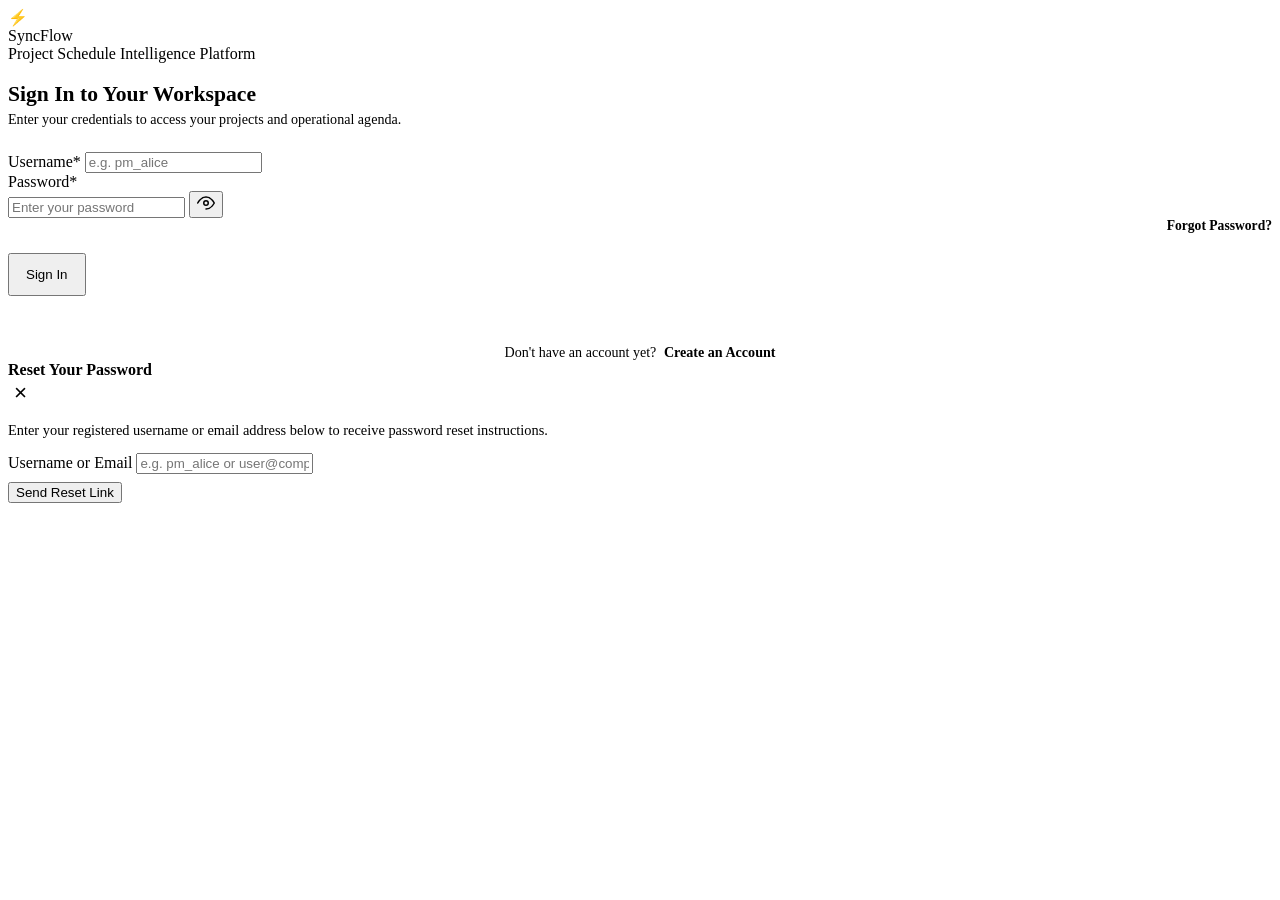
==== frontend/login.html @ 1b287938 "First Commit" ====
<!DOCTYPE html>
<html lang="en">
<head>
  <meta charset="UTF-8">
  <meta name="viewport" content="width=device-width, initial-scale=1.0">
  <title>SyncFlow | Authentication</title>
  <link rel="stylesheet" href="/css/styles.css">
</head>
<body>
  <div class="auth-wrapper">
    <div class="auth-card">
      <div class="brand-header" style="border-bottom: none; margin-bottom: 1.2rem; padding-bottom: 0;">
        <div class="brand-logo-group">
          <span class="brand-icon">⚡</span>
          <div>
            <div class="brand-title">SyncFlow</div>
            <div class="brand-subtitle">Project Schedule Intelligence Platform</div>
          </div>
        </div>
      </div>

      <div style="margin-bottom: 1.5rem;">
        <h3 style="margin: 0; font-size: 1.35rem; color: var(--charcoal);">Sign In to Your Workspace</h3>
        <p style="margin-top: 0.25rem; font-size: 0.88rem; color: var(--muted);">
          Enter your credentials to access your projects and operational agenda.
        </p>
      </div>

      <div id="login-error-alert" class="alert-box alert-danger" style="display: none; margin-bottom: 1.2rem;"></div>

      <form id="login-form">
        <div class="form-group">
          <label for="username">Username*</label>
          <input type="text" id="username" placeholder="e.g. pm_alice" required autocomplete="username">
        </div>

        <div class="form-group">
          <label for="password">Password*</label>
          <div class="password-input-wrapper">
            <input type="password" id="password" placeholder="Enter your password" required autocomplete="current-password">
            <button type="button" class="password-toggle-btn" data-target="password" aria-label="Show password" title="Show password">
              <svg xmlns="http://www.w3.org/2000/svg" viewBox="0 0 24 24" width="18" height="18" fill="none" stroke="currentColor" stroke-width="2" stroke-linecap="round" stroke-linejoin="round" aria-hidden="true">
                <path d="M1 12s4-8 11-8 11 8 11 8-4 8-11 8-11-8z"></path>
                <circle cx="12" cy="12" r="3"></circle>
              </svg>
            </button>
          </div>
        </div>

        <div style="display: flex; justify-content: flex-end; margin-bottom: 1.2rem;">
          <a href="#" id="link-forgot-pw" style="color: var(--primary); font-size: 0.85rem; text-decoration: none; font-weight: 600;">
            Forgot Password?
          </a>
        </div>

        <button type="submit" id="btn-login-submit" class="btn btn-primary btn-block" style="padding: 0.75rem 1rem;">
          Sign In
        </button>
      </form>

      <div style="text-align: center; margin-top: 1.8rem; border-top: 1px solid var(--border-light); padding-top: 1.2rem; font-size: 0.88rem; color: var(--slate);">
        Don't have an account yet? 
        <a href="/signup.html" style="color: var(--primary); font-weight: 700; text-decoration: none; margin-left: 4px;">
          Create an Account
        </a>
      </div>
    </div>
  </div>

  <!-- Forgot Password Modal -->
  <div id="forgot-modal" class="modal-overlay">
    <div class="modal-dialog">
      <div class="modal-header">
        <h4 style="margin: 0;">Reset Your Password</h4>
        <button id="btn-close-forgot" style="background: none; border: none; font-size: 1.4rem; cursor: pointer; color: var(--muted);">&times;</button>
      </div>
      <div class="modal-body">
        <p style="font-size: 0.9rem; color: var(--slate);">
          Enter your registered username or email address below to receive password reset instructions.
        </p>
        <div class="form-group">
          <label for="forgot-identifier">Username or Email</label>
          <input type="text" id="forgot-identifier" placeholder="e.g. pm_alice or user@company.com">
        </div>
        <div id="forgot-status" style="font-size: 0.88rem; margin-top: 0.5rem;"></div>
      </div>
      <div class="modal-footer">
        <button id="btn-submit-forgot" class="btn btn-primary">Send Reset Link</button>
      </div>
    </div>
  </div>

  <script type="module" src="/js/login.js"></script>
</body>
</html>
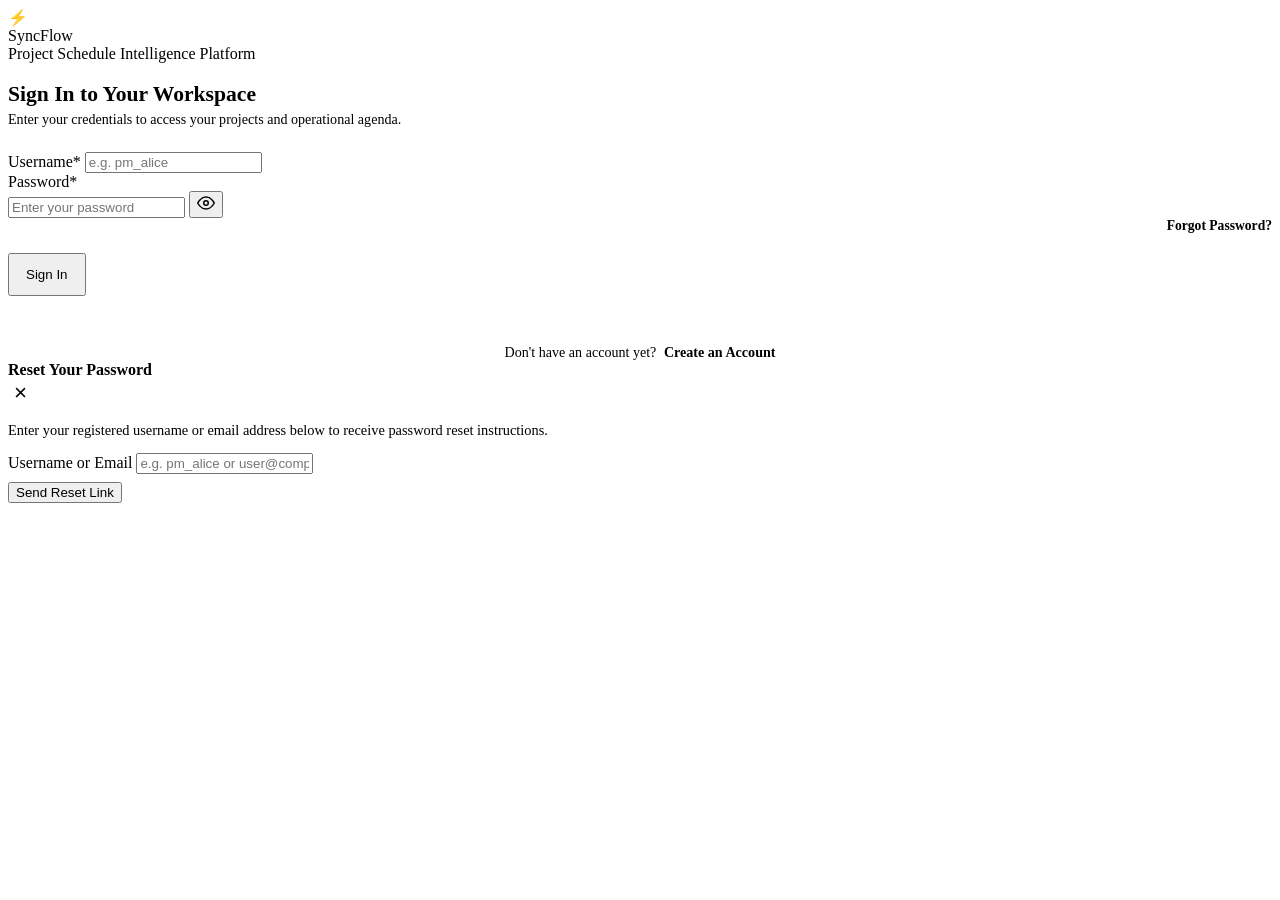
==== commit bbd20fc0: "Finalize end-to-end system implementation, database provisioning, and runtime orchestration" ====
--- a/frontend/login.html
+++ b/frontend/login.html
@@ -40,7 +40,7 @@
             <input type="password" id="password" placeholder="Enter your password" required autocomplete="current-password">
             <button type="button" class="password-toggle-btn" data-target="password" aria-label="Show password" title="Show password">
               <svg xmlns="http://www.w3.org/2000/svg" viewBox="0 0 24 24" width="18" height="18" fill="none" stroke="currentColor" stroke-width="2" stroke-linecap="round" stroke-linejoin="round" aria-hidden="true">
-                <path d="M1 12s4-8 11-8 11 8 11 8-4 8-11 8-11-8z"></path>
+                <path d="M1 12s4-8 11-8 11 8 11 8-4 8-11 8-11-8-11-8z"></path>
                 <circle cx="12" cy="12" r="3"></circle>
               </svg>
             </button>
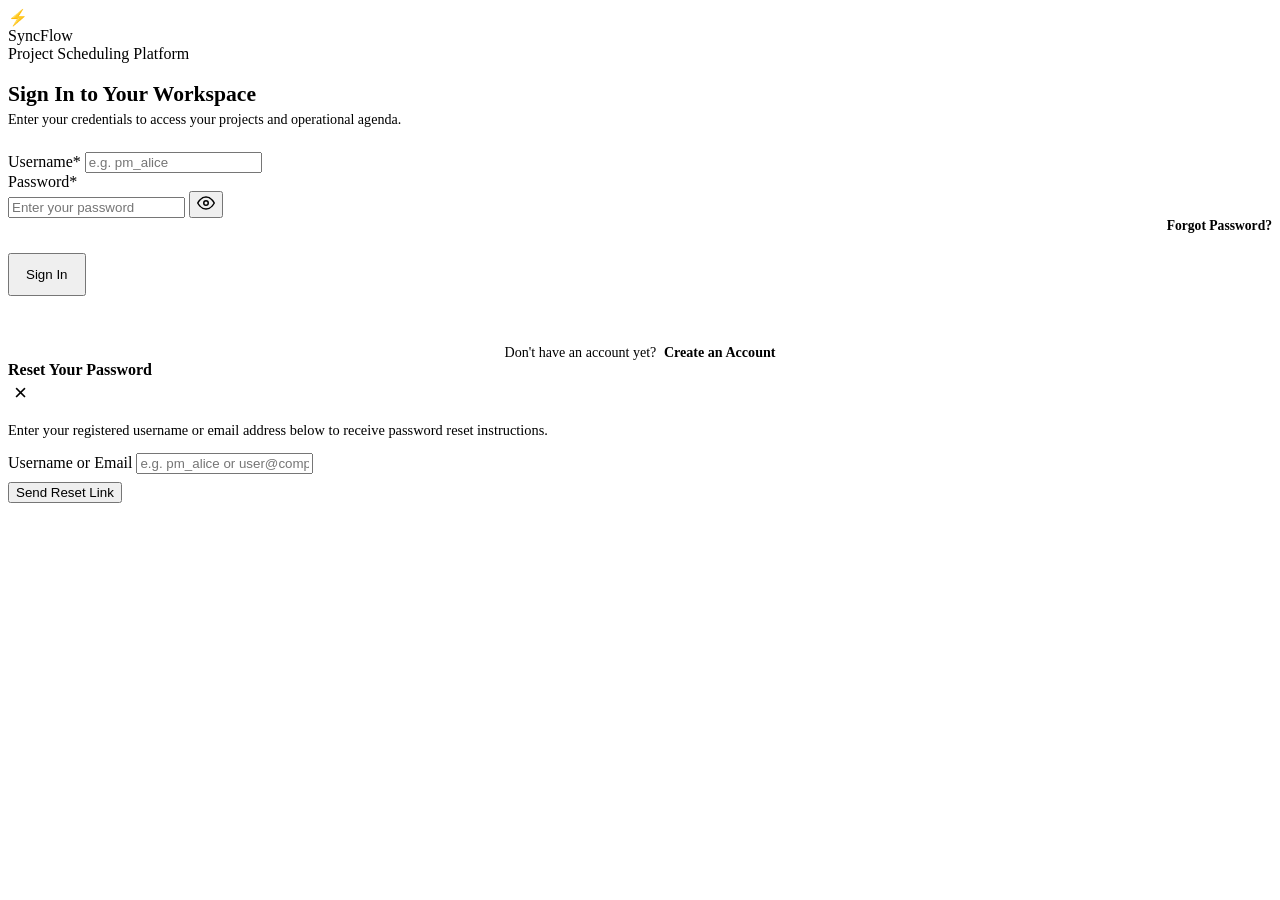
==== commit 50d02716: "Documentation Added" ====
--- a/frontend/login.html
+++ b/frontend/login.html
@@ -14,7 +14,7 @@
           <span class="brand-icon">⚡</span>
           <div>
             <div class="brand-title">SyncFlow</div>
-            <div class="brand-subtitle">Project Schedule Intelligence Platform</div>
+            <div class="brand-subtitle">Project Scheduling Platform</div>
           </div>
         </div>
       </div>
